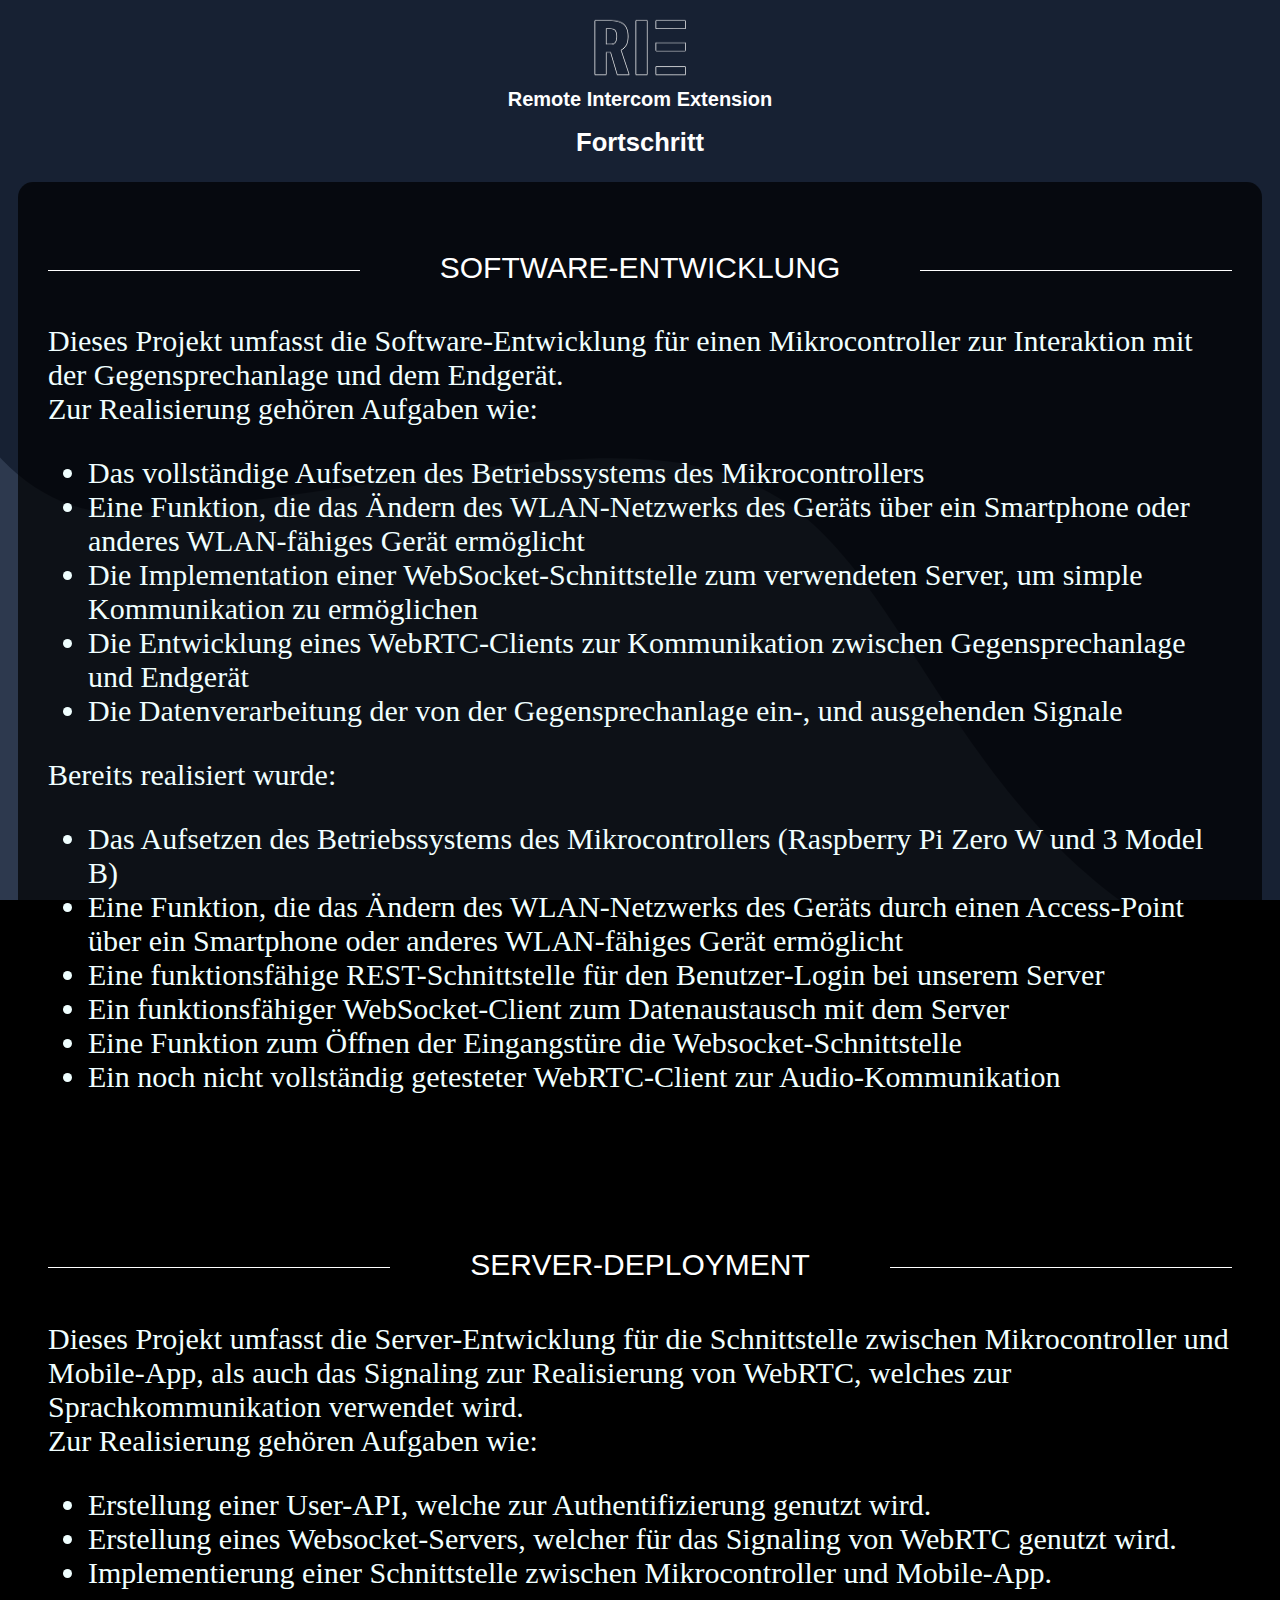
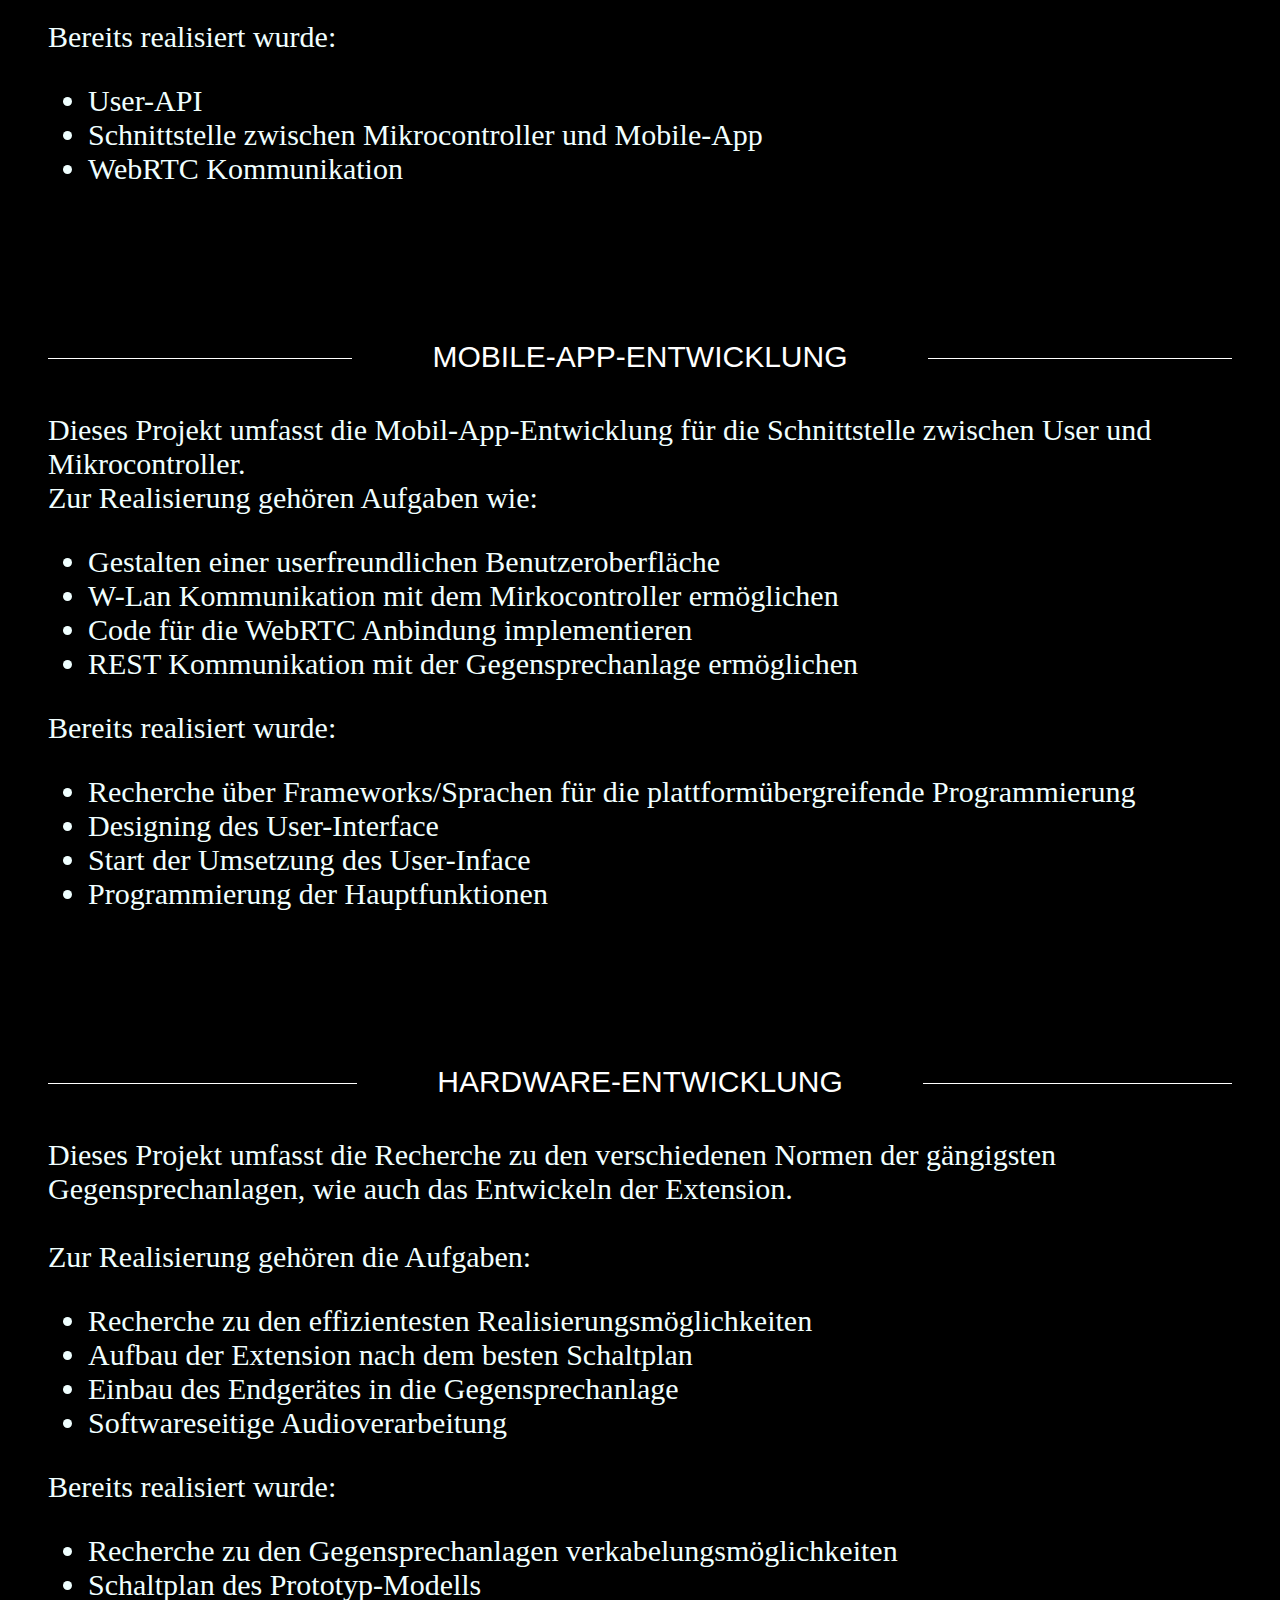
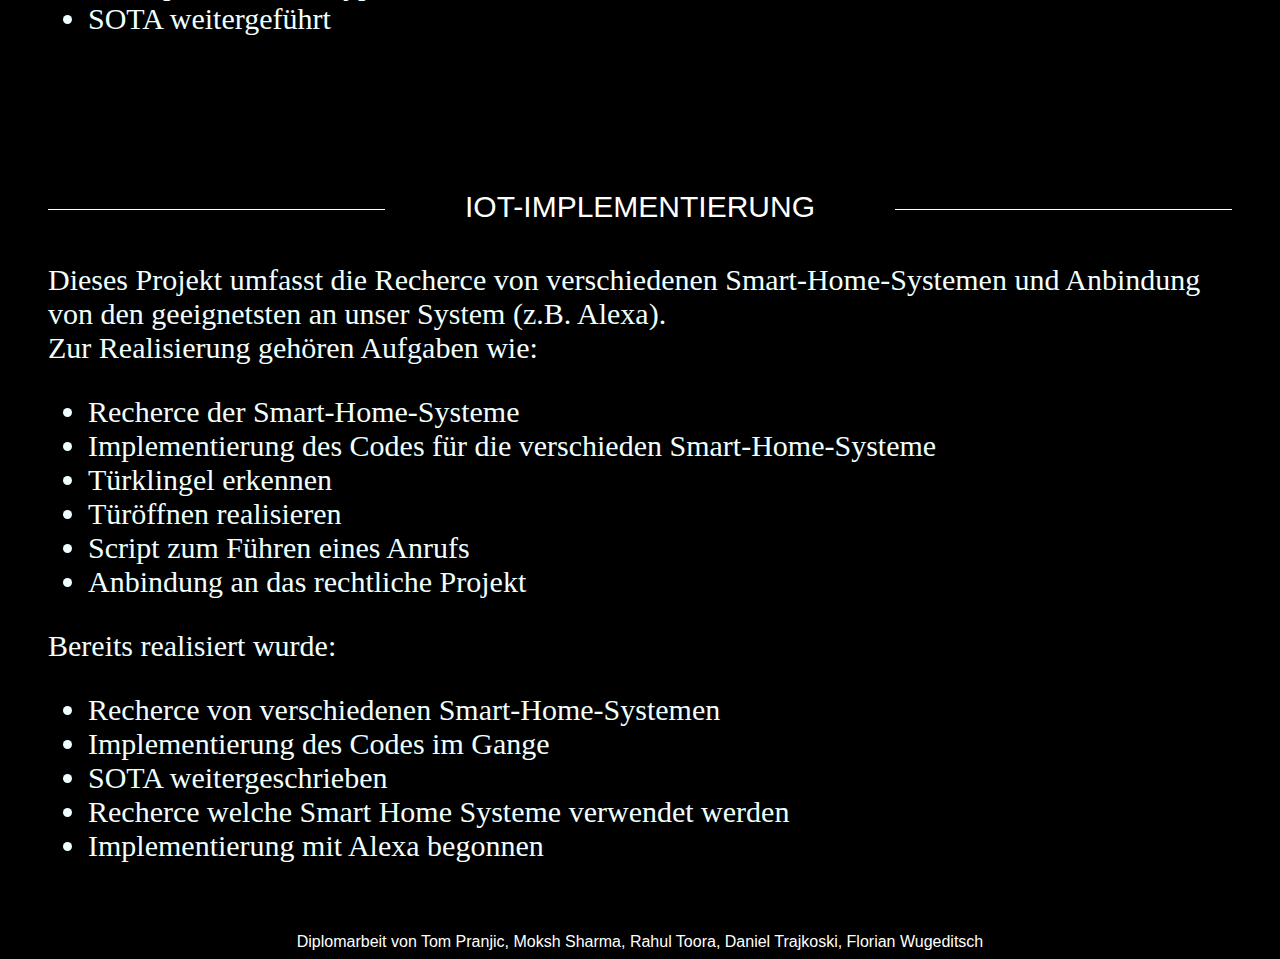
==== fortschritt.html @ 492390e4 "Update fortschritt.html" ====
<!DOCTYPE html>
<html lang="en">
<head>
  <meta charset="UTF-8">
  <meta http-equiv="X-UA-Compatible" content="IE=edge">
  <meta name="viewport" content="width=device-width, initial-scale=1.0">
  <link rel="icon" href="icon.png">
  <link rel="stylesheet" href="fortschritt.css">
  <title>RIE</title>
</head>
<body>
  <img onclick="window.location.href='index.html'" width="100" height="80" class="center" id="LOGO" src="Logo.png" alt="Logo">
  <h1 onclick="window.location.href='index.html'" id="WRITING">Remote Intercom Extension</h1>
  <h1 id="HEADER">Fortschritt</h1>
  <div id="FORTSCHRITT">
    <div class="heading">
      <h1>Software-Entwicklung</h1>
    </div>
    <div style="border-radius: 20px; color:azure">
      Dieses Projekt umfasst die Software-Entwicklung für einen Mikrocontroller zur Interaktion mit der Gegensprechanlage und dem Endgerät.<br>
      Zur Realisierung gehören Aufgaben wie:<br>
      <ul>
        <li>Das vollständige Aufsetzen des Betriebssystems des Mikrocontrollers</li>
        <li>Eine Funktion, die das Ändern des WLAN-Netzwerks des Geräts über ein Smartphone oder anderes WLAN-fähiges Gerät ermöglicht</li>
        <li>Die Implementation einer WebSocket-Schnittstelle zum verwendeten Server, um simple Kommunikation zu ermöglichen</li>
        <li>Die Entwicklung eines WebRTC-Clients zur Kommunikation zwischen Gegensprechanlage und Endgerät</li>
        <li>Die Datenverarbeitung der von der Gegensprechanlage ein-, und ausgehenden Signale</li>
      </ul>Bereits realisiert wurde:<br>
      <ul>
        <li>Das Aufsetzen des Betriebssystems des Mikrocontrollers (Raspberry Pi Zero W und 3 Model B)</li>
        <li>Eine Funktion, die das Ändern des WLAN-Netzwerks des Geräts durch einen Access-Point über ein Smartphone oder anderes WLAN-fähiges Gerät ermöglicht</li>
        <li>Eine funktionsfähige REST-Schnittstelle für den Benutzer-Login bei unserem Server</li>
        <li>Ein funktionsfähiger WebSocket-Client zum Datenaustausch mit dem Server</li>
        <li>Eine Funktion zum Öffnen der Eingangstüre die Websocket-Schnittstelle</li>
        <li>Ein noch nicht vollständig getesteter WebRTC-Client zur Audio-Kommunikation</li>
      </ul>
    </div>
  </div>
  <div id="FORTSCHRITT">
    <div class="heading">
      <h1>Server-Deployment</h1>
    </div>
    <div style="border-radius: 20px;color:azure">
      Dieses Projekt umfasst die Server-Entwicklung für die Schnittstelle zwischen Mikrocontroller und Mobile-App, als auch das Signaling zur Realisierung von WebRTC, welches zur Sprachkommunikation verwendet wird.<br>
      Zur Realisierung gehören Aufgaben wie:<br>
      <ul>
        <li>Erstellung einer User-API, welche zur Authentifizierung genutzt wird.</li>
        <li>Erstellung eines Websocket-Servers, welcher für das Signaling von WebRTC genutzt wird.</li>
        <li>Implementierung einer Schnittstelle zwischen Mikrocontroller und Mobile-App.</li>
      </ul>Bereits realisiert wurde:<br>
      <ul>
        <li>User-API</li>
        <li>Schnittstelle zwischen Mikrocontroller und Mobile-App</li>
        <li>WebRTC Kommunikation</li>
      </ul>
    </div>
  </div>
  <div id="FORTSCHRITT">
    <div class="heading">
      <h1>Mobile-App-Entwicklung</h1>
    </div>
    <div style="border-radius: 20px;color:azure">
      Dieses Projekt umfasst die Mobil-App-Entwicklung für die Schnittstelle zwischen User und Mikrocontroller.<br>
      Zur Realisierung gehören Aufgaben wie:<br>
      <ul>
        <li>Gestalten einer userfreundlichen Benutzeroberfläche</li>
        <li>W-Lan Kommunikation mit dem Mirkocontroller ermöglichen</li>
        <li>Code für die WebRTC Anbindung implementieren</li>
        <li>REST Kommunikation mit der Gegensprechanlage ermöglichen</li>
      </ul>Bereits realisiert wurde:<br>
      <ul>
        <li>Recherche über Frameworks/Sprachen für die plattformübergreifende Programmierung</li>
        <li>Designing des User-Interface</li>
        <li>Start der Umsetzung des User-Inface</li>
        <li>Programmierung der Hauptfunktionen</li>
      </ul>
    </div>
  </div>
  <div id="FORTSCHRITT">
    <div class="heading">
      <h1>Hardware-Entwicklung</h1>
    </div>
    <div style="border-radius: 20px;color:azure">
      Dieses Projekt umfasst die Recherche zu den verschiedenen Normen der gängigsten Gegensprechanlagen, wie auch das Entwickeln der Extension.<br>
      <br>
      Zur Realisierung gehören die Aufgaben:<br>
      <ul>
        <li>Recherche zu den effizientesten Realisierungsmöglichkeiten</li>
        <li>Aufbau der Extension nach dem besten Schaltplan</li>
        <li>Einbau des Endgerätes in die Gegensprechanlage</li>
        <li>Softwareseitige Audioverarbeitung</li>
      </ul>Bereits realisiert wurde:<br>
      <ul>
        <li>Recherche zu den Gegensprechanlagen verkabelungsmöglichkeiten</li>
        <li>Schaltplan des Prototyp-Modells</li>
        <li>SOTA weitergeführt</li>
      </ul>
    </div>
  </div>
  <div id="FORTSCHRITT">
    <div class="heading">
      <h1>IoT-Implementierung</h1>
    </div>
    <div style="border-radius: 20px;color:azure">
      Dieses Projekt umfasst die Recherce von verschiedenen Smart-Home-Systemen und Anbindung von den geeignetsten an unser System (z.B. Alexa).<br>
      Zur Realisierung gehören Aufgaben wie:<br>
      <ul>
        <li>Recherce der Smart-Home-Systeme</li>
        <li>Implementierung des Codes für die verschieden Smart-Home-Systeme</li>
        <li>Türklingel erkennen</li>
        <li>Türöffnen realisieren</li>
        <li>Script zum Führen eines Anrufs</li>
        <li>Anbindung an das rechtliche Projekt</li>
      </ul>Bereits realisiert wurde:<br>
      <ul>
        <li>Recherce von verschiedenen Smart-Home-Systemen</li>
        <li>Implementierung des Codes im Gange</li>
        <li>SOTA weitergeschrieben</li>
        <li>Recherce welche Smart Home Systeme verwendet werden</li>
        <li>Implementierung mit Alexa begonnen</li>
      </ul>
    </div>
  </div>
  <footer style="text-align:center; margin-top:10px; color:white; font-family: Arial, Helvetica, sans-serif;">
    Diplomarbeit von Tom Pranjic, Moksh Sharma, Rahul Toora, Daniel Trajkoski, Florian Wugeditsch
  </footer>
  <script src="team.js"></script>
</body>
</html>
---- fortschritt.css ----
body{
    background-color: black;
    background-image: url('Background.png');
    background-position: center;
    background-attachment: fixed;
}
#FORTSCHRITT{
    scroll-snap-align: start;
    background-color: rgba(0,0,0,0.7);
    border-radius: 15px;
    font-size: 30px;
    margin-top: 25px;
    margin-left: 10px;
    margin-right: 10px;
    margin-bottom: 10px;
    height: auto;
    padding-top: 30px;
    padding-bottom: 30px;
    padding-left: 30px;
    padding-right: 30px;
}
.heading {
    text-transform: uppercase;
    position: relative;
    background: transparent;
}

.heading h1 {
  text-align: center;
  overflow: hidden;
  color: #fff;
  white-space: nowrap;
  text-overflow: ellipsis;
  font: 30px/32px 'Roboto', sans-serif;
    padding: 20px 0;;
    background: url(../images/border.png) no-repeat center;
}
.heading h1:before,
.heading h1:after {
  content: '';
  width: 100%;
  display: inline-block;
  border-bottom: 1px solid;
  height: 0;
  vertical-align: middle;
}
.heading h1:before {
  margin-left: -100%;
  margin-right: 80px;
}
.heading h1:after {
  margin-left: 80px;
  margin-right: -100%;
}
#WRITING{
    color: white;
    font-family: 'Roboto', sans-serif;
    font-size: 20px;
    text-align: center;
    margin: 0;
}
#LOGO{
    display: block;
    margin-left: auto;
    margin-right: auto;
}
#HEADER{
    font-size: 2vw;
    font-family: Arial, Helvetica, sans-serif;
    color: white;
    text-align: center;

}
#WRAPPER{
    width: 55%;
    height: 100%;
    overflow: hidden;
}
#INNERBOX{
    background-color: rgb(0, 0, 0, 0.7);
    border-radius: 5vw;
    border-color: lightblue;
    font-size: 2vw;
    margin-left: 5vw;
    margin-right: 5vw;
    color: white;
    font-family: Arial, Helvetica, sans-serif;
    height: 30vw;
}
#TOM{
    background-color: rgb(0, 0, 0, 0.7);
    border-radius: 7vw;
    border-color: lightblue;
    font-size: 2vw;
    margin-left: 10vw;
    margin-right: 10vw;
    color: white;
    font-family: Arial, Helvetica, sans-serif;
    height: 7vw;
}
#TOMS{
    background-color: rgb(0, 0, 0, 0.7);
    border-radius: 7vw;
    border-color: lightblue;
    font-size: 2vw;
    margin-left: 10vw;
    margin-right: 10vw;
    color: white;
    font-family: Arial, Helvetica, sans-serif;
    height: 40vw;
}
#INNERTEXT{
    border-color: lightblue;
    font-size: 1.5vw;
    margin-left: 5vw;
    margin-right: 5vw;
    color: white;
    font-family: Arial, Helvetica, sans-serif;
    padding-left: 23px;
    padding-right: 23px;
    padding-top: 0px;
}
#MOKSH{
    background-color: rgb(0, 0, 0, 0.7);
    border-radius: 7vw;
    border-color: lightblue;
    font-size: 2vw;
    margin-left: 10vw;
    margin-right: 10vw;
    color: white;
    font-family: Arial, Helvetica, sans-serif;
    height: 7vw;
}
#MOKSHS{
    background-color: rgb(0, 0, 0, 0.7);
    border-radius: 7vw;
    border-color: lightblue;
    font-size: 2vw;
    margin-left: 10vw;
    margin-right: 10vw;
    color: white;
    font-family: Arial, Helvetica, sans-serif;
    height: 40vw;
}
#RAHUL{
    background-color: rgb(0, 0, 0, 0.7);
    border-radius: 7vw;
    border-color: lightblue;
    font-size: 2vw;
    margin-left: 10vw;
    margin-right: 10vw;
    color: white;
    font-family: Arial, Helvetica, sans-serif;
    height: 7vw;
}
#RAHULS{
    background-color: rgb(0, 0, 0, 0.7);
    border-radius: 7vw;
    border-color: lightblue;
    font-size: 2vw;
    margin-left: 10vw;
    margin-right: 10vw;
    color: white;
    font-family: Arial, Helvetica, sans-serif;
    height: 40vw;
}
#DANIEL{
    background-color: rgb(0, 0, 0, 0.7);
    border-radius: 7vw;
    border-color: lightblue;
    font-size: 2vw;
    margin-left: 10vw;
    margin-right: 10vw;
    color: white;
    font-family: Arial, Helvetica, sans-serif;
    height: 7vw;
}
#DANIELS{
    background-color: rgb(0, 0, 0, 0.7);
    border-radius: 7vw;
    border-color: lightblue;
    font-size: 2vw;
    margin-left: 10vw;
    margin-right: 10vw;
    color: white;
    font-family: Arial, Helvetica, sans-serif;
    height: 40vw;
}
#FLORIAN{
    background-color: rgb(0, 0, 0, 0.7);
    border-radius: 7vw;
    border-color: lightblue;
    font-size: 2vw;
    margin-left: 10vw;
    margin-right: 10vw;
    color: white;
    font-family: Arial, Helvetica, sans-serif;
    height: 7vw;
}
#FLORIANS{
    background-color: rgb(0, 0, 0, 0.7);
    border-radius: 7vw;
    border-color: lightblue;
    font-size: 2vw;
    margin-left: 10vw;
    margin-right: 10vw;
    color: white;
    font-family: Arial, Helvetica, sans-serif;
    height: 45vw;
}
#TOMIMG{    
    width: 7vw;
    height: 7vw;    
    float: left;
}
h3{
    font-size: 1.8vw;
}
.container{
    font-size: 1.5vw;
}
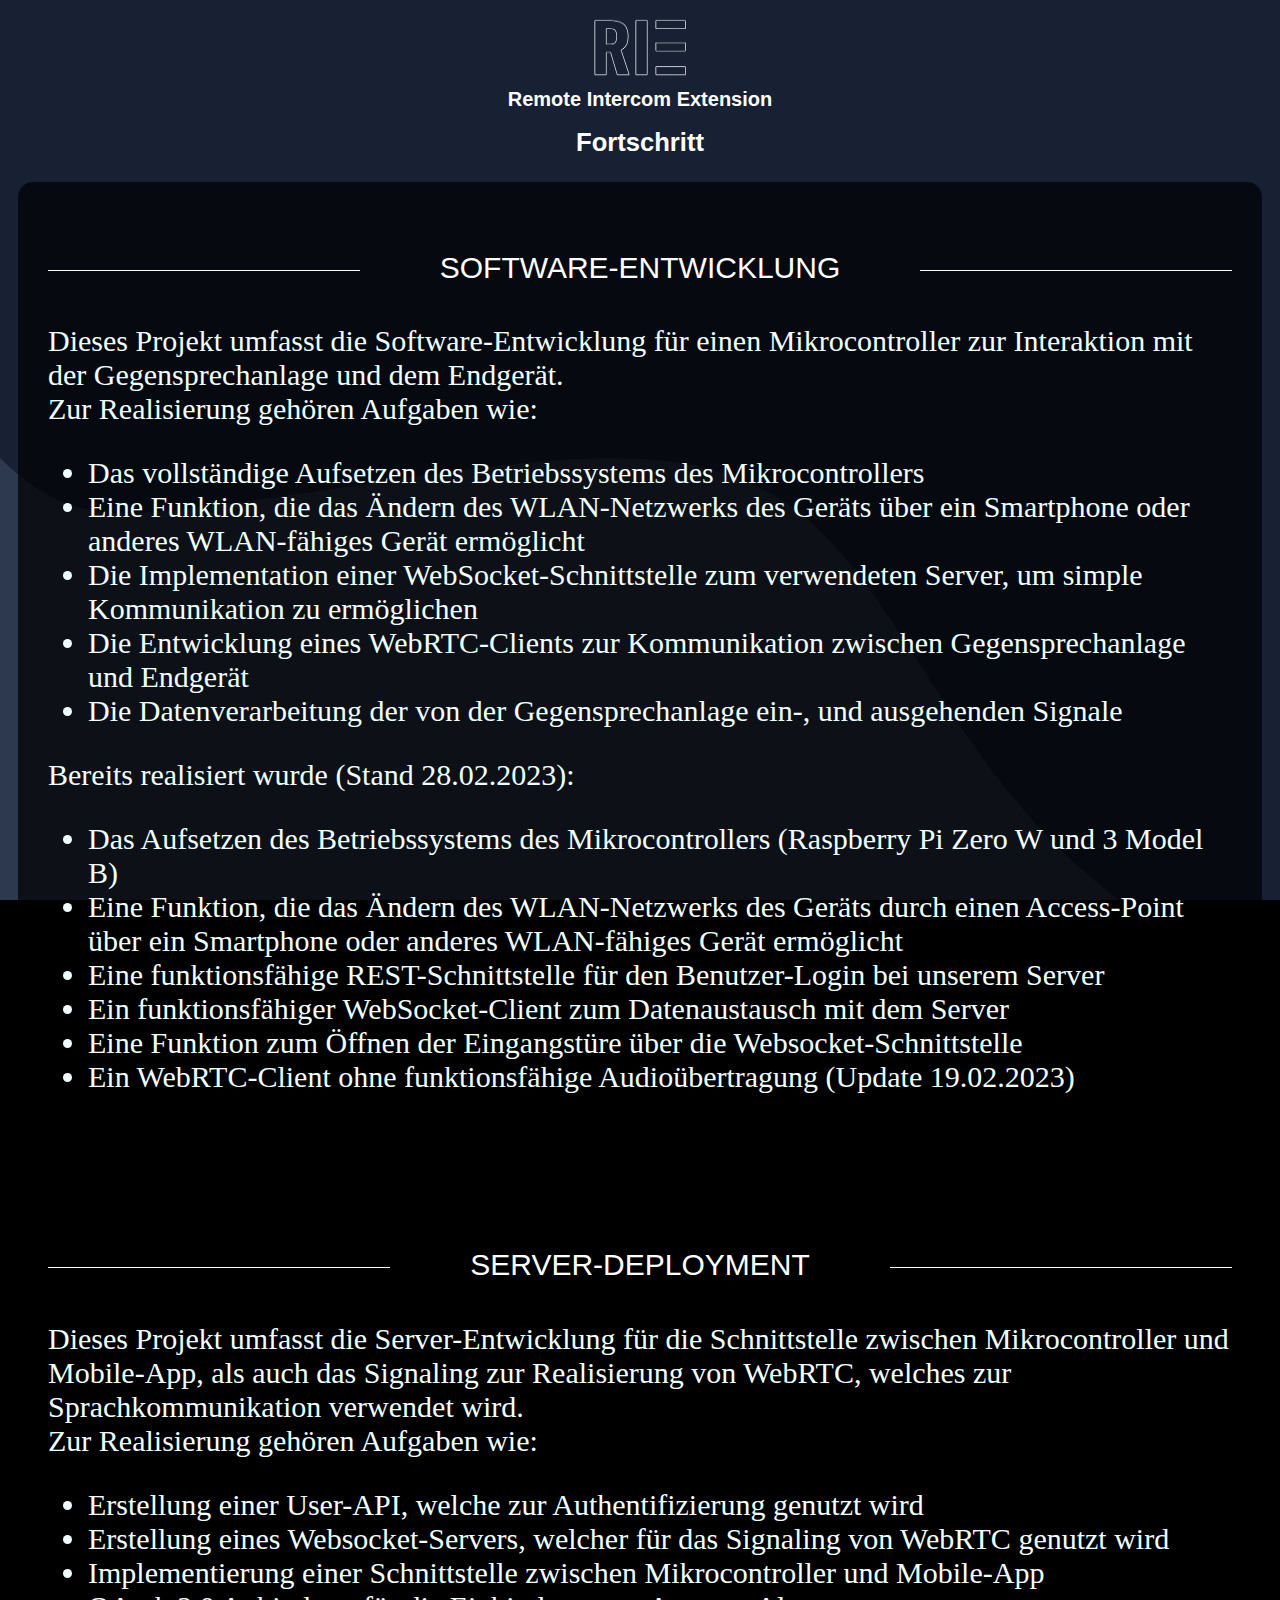
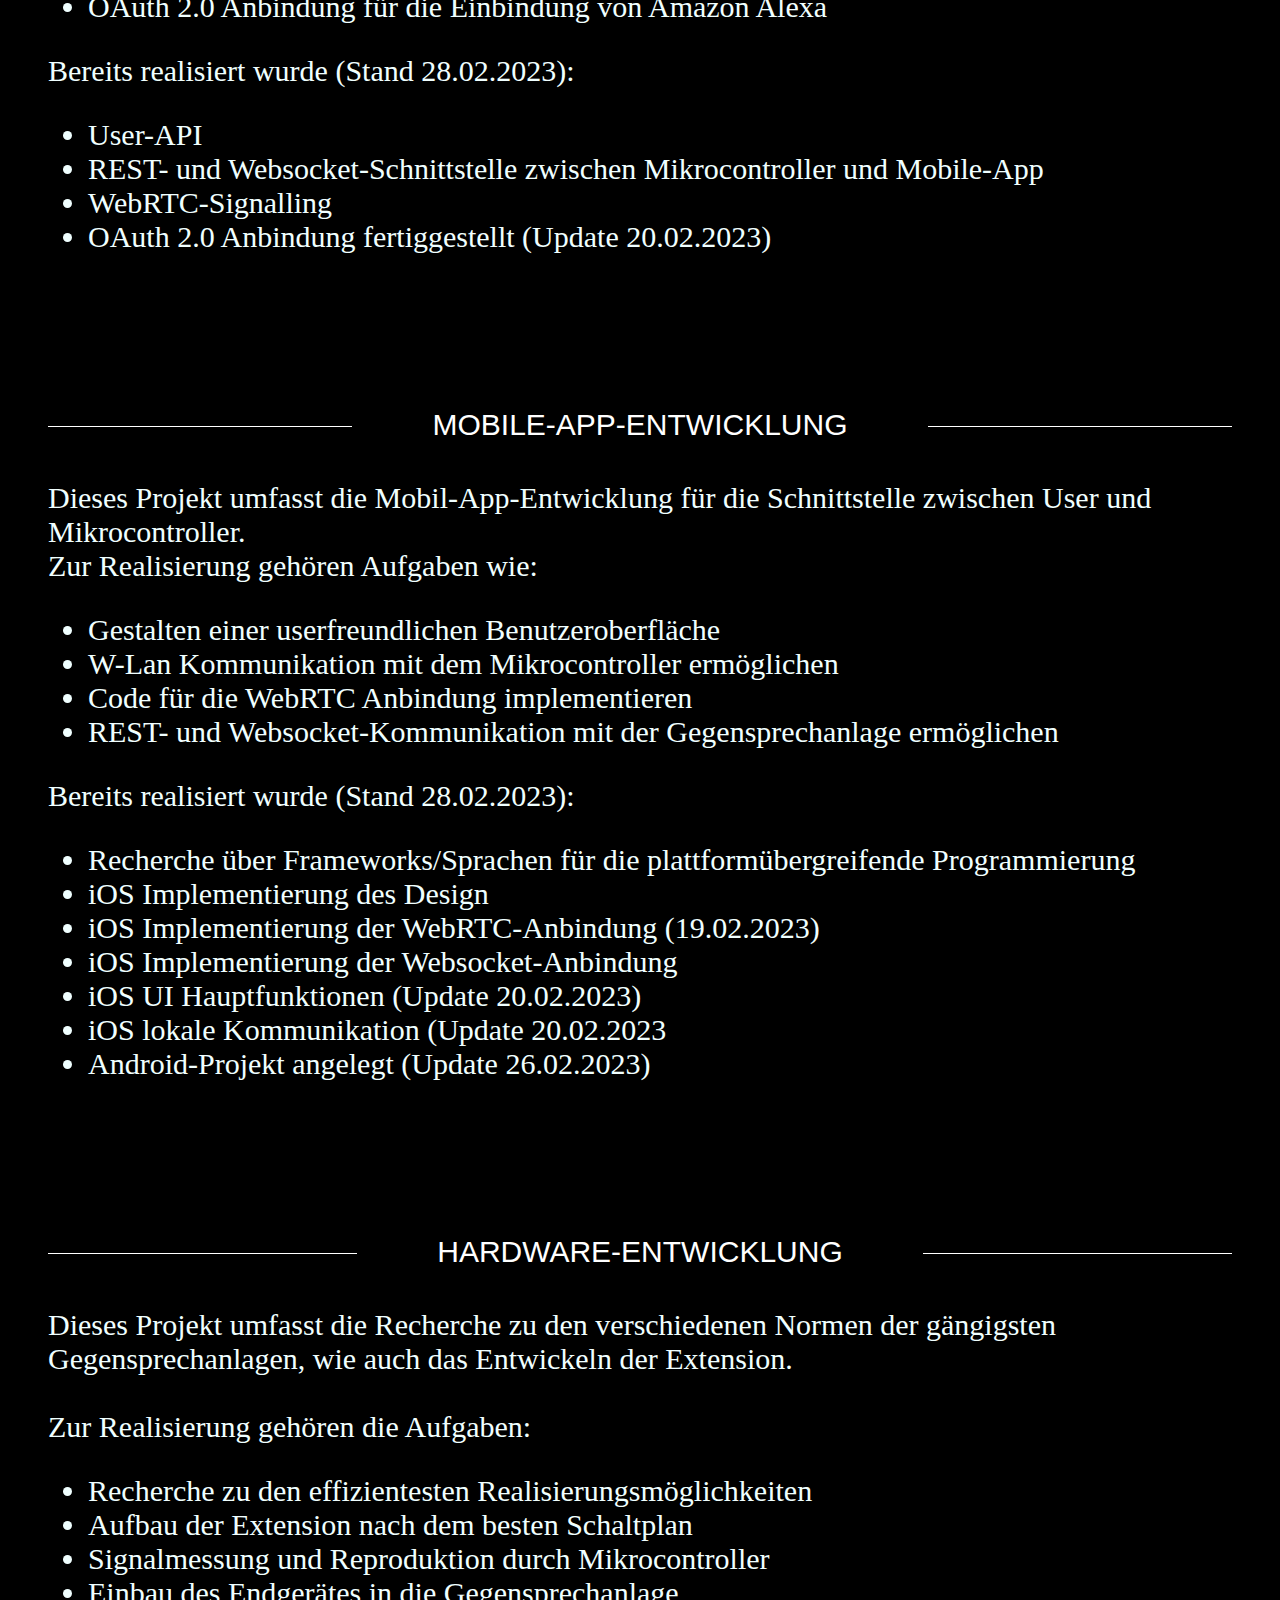
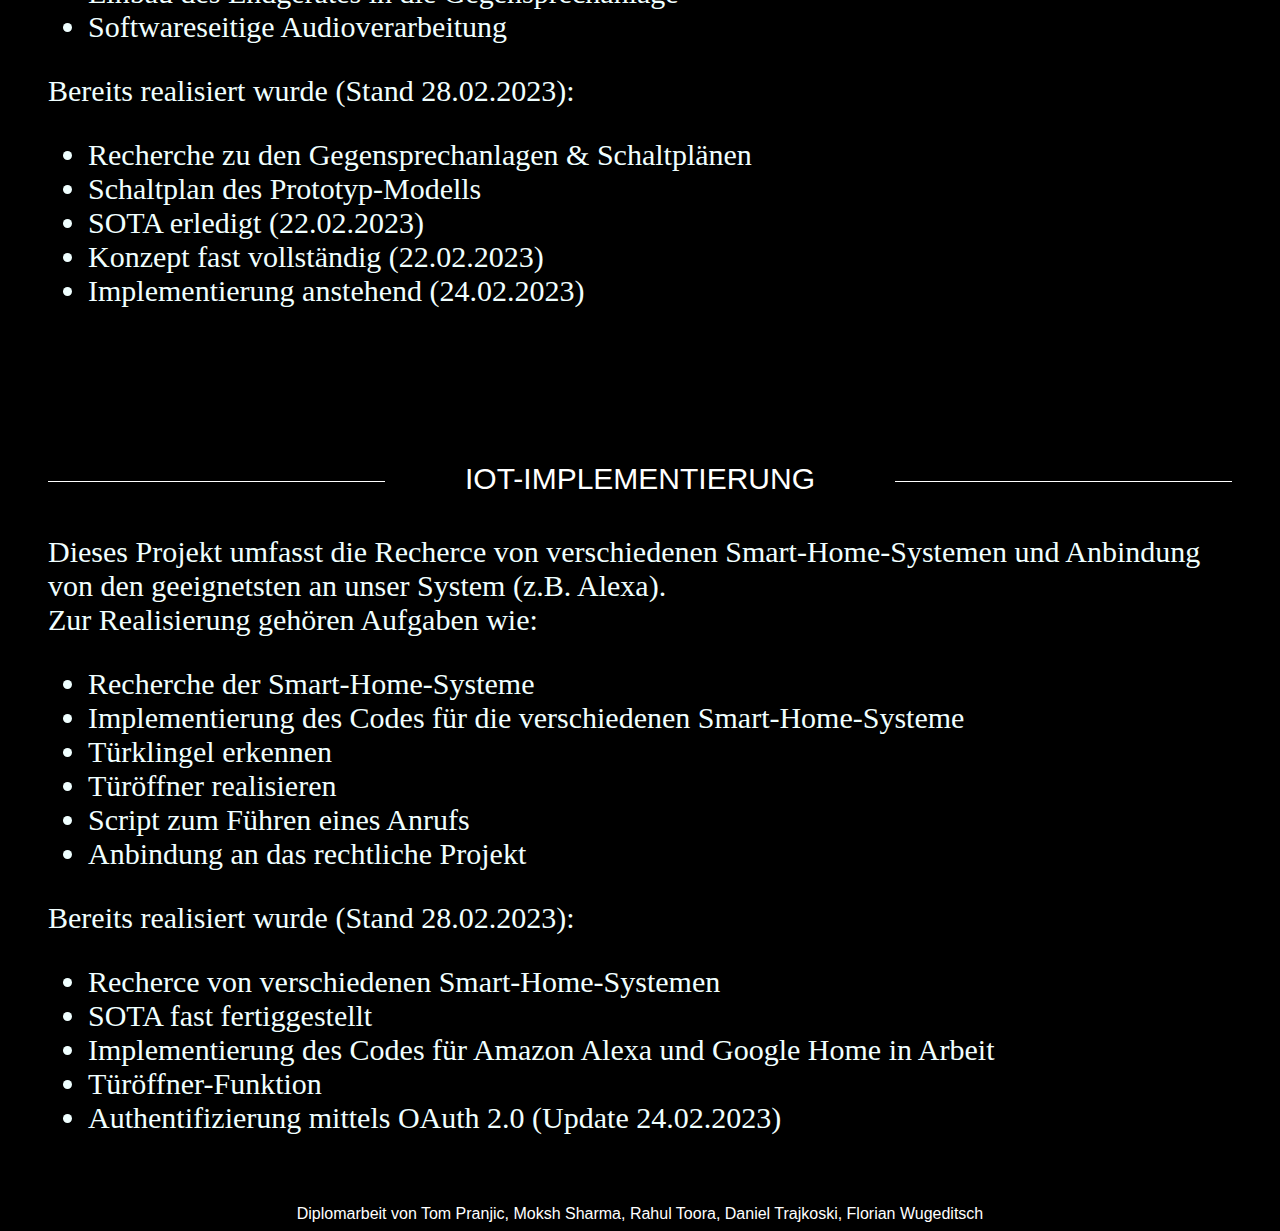
==== commit d7eca865: "Add files via upload" ====
--- a/fortschritt.html
+++ b/fortschritt.html
@@ -25,14 +25,14 @@
         <li>Die Implementation einer WebSocket-Schnittstelle zum verwendeten Server, um simple Kommunikation zu ermöglichen</li>
         <li>Die Entwicklung eines WebRTC-Clients zur Kommunikation zwischen Gegensprechanlage und Endgerät</li>
         <li>Die Datenverarbeitung der von der Gegensprechanlage ein-, und ausgehenden Signale</li>
-      </ul>Bereits realisiert wurde:<br>
+      </ul>Bereits realisiert wurde (Stand 28.02.2023):<br>
       <ul>
         <li>Das Aufsetzen des Betriebssystems des Mikrocontrollers (Raspberry Pi Zero W und 3 Model B)</li>
         <li>Eine Funktion, die das Ändern des WLAN-Netzwerks des Geräts durch einen Access-Point über ein Smartphone oder anderes WLAN-fähiges Gerät ermöglicht</li>
         <li>Eine funktionsfähige REST-Schnittstelle für den Benutzer-Login bei unserem Server</li>
         <li>Ein funktionsfähiger WebSocket-Client zum Datenaustausch mit dem Server</li>
-        <li>Eine Funktion zum Öffnen der Eingangstüre die Websocket-Schnittstelle</li>
-        <li>Ein noch nicht vollständig getesteter WebRTC-Client zur Audio-Kommunikation</li>
+        <li>Eine Funktion zum Öffnen der Eingangstüre über die Websocket-Schnittstelle</li>
+        <li>Ein WebRTC-Client ohne funktionsfähige Audioübertragung (Update 19.02.2023)</li>
       </ul>
     </div>
   </div>
@@ -44,14 +44,16 @@
       Dieses Projekt umfasst die Server-Entwicklung für die Schnittstelle zwischen Mikrocontroller und Mobile-App, als auch das Signaling zur Realisierung von WebRTC, welches zur Sprachkommunikation verwendet wird.<br>
       Zur Realisierung gehören Aufgaben wie:<br>
       <ul>
-        <li>Erstellung einer User-API, welche zur Authentifizierung genutzt wird.</li>
-        <li>Erstellung eines Websocket-Servers, welcher für das Signaling von WebRTC genutzt wird.</li>
-        <li>Implementierung einer Schnittstelle zwischen Mikrocontroller und Mobile-App.</li>
-      </ul>Bereits realisiert wurde:<br>
+        <li>Erstellung einer User-API, welche zur Authentifizierung genutzt wird</li>
+        <li>Erstellung eines Websocket-Servers, welcher für das Signaling von WebRTC genutzt wird</li>
+        <li>Implementierung einer Schnittstelle zwischen Mikrocontroller und Mobile-App</li>
+		<li>OAuth 2.0 Anbindung für die Einbindung von Amazon Alexa</li>
+      </ul>Bereits realisiert wurde (Stand 28.02.2023):<br>
       <ul>
         <li>User-API</li>
-        <li>Schnittstelle zwischen Mikrocontroller und Mobile-App</li>
-        <li>WebRTC Kommunikation</li>
+        <li>REST- und Websocket-Schnittstelle zwischen Mikrocontroller und Mobile-App</li>
+        <li>WebRTC-Signalling</li>
+		<li>OAuth 2.0 Anbindung fertiggestellt (Update 20.02.2023)</li>
       </ul>
     </div>
   </div>
@@ -64,15 +66,18 @@
       Zur Realisierung gehören Aufgaben wie:<br>
       <ul>
         <li>Gestalten einer userfreundlichen Benutzeroberfläche</li>
-        <li>W-Lan Kommunikation mit dem Mirkocontroller ermöglichen</li>
+        <li>W-Lan Kommunikation mit dem Mikrocontroller ermöglichen</li>
         <li>Code für die WebRTC Anbindung implementieren</li>
-        <li>REST Kommunikation mit der Gegensprechanlage ermöglichen</li>
-      </ul>Bereits realisiert wurde:<br>
+        <li>REST- und Websocket-Kommunikation mit der Gegensprechanlage ermöglichen</li>
+      </ul>Bereits realisiert wurde (Stand 28.02.2023):<br>
       <ul>
         <li>Recherche über Frameworks/Sprachen für die plattformübergreifende Programmierung</li>
-        <li>Designing des User-Interface</li>
-        <li>Start der Umsetzung des User-Inface</li>
-        <li>Programmierung der Hauptfunktionen</li>
+        <li>iOS Implementierung des Design</li>
+		<li>iOS Implementierung der WebRTC-Anbindung (19.02.2023)</li>
+		<li>iOS Implementierung der Websocket-Anbindung</li>
+		<li>iOS UI Hauptfunktionen (Update 20.02.2023)</li>
+		<li>iOS lokale Kommunikation (Update 20.02.2023</li>
+		<li>Android-Projekt angelegt (Update 26.02.2023)</li>
       </ul>
     </div>
   </div>
@@ -87,13 +92,16 @@
       <ul>
         <li>Recherche zu den effizientesten Realisierungsmöglichkeiten</li>
         <li>Aufbau der Extension nach dem besten Schaltplan</li>
+		<li>Signalmessung und Reproduktion durch Mikrocontroller</li>
         <li>Einbau des Endgerätes in die Gegensprechanlage</li>
         <li>Softwareseitige Audioverarbeitung</li>
-      </ul>Bereits realisiert wurde:<br>
+      </ul>Bereits realisiert wurde (Stand 28.02.2023):<br>
       <ul>
-        <li>Recherche zu den Gegensprechanlagen verkabelungsmöglichkeiten</li>
+        <li>Recherche zu den Gegensprechanlagen & Schaltplänen</li>
         <li>Schaltplan des Prototyp-Modells</li>
-        <li>SOTA weitergeführt</li>
+        <li>SOTA erledigt (22.02.2023)</li>
+		<li>Konzept fast vollständig (22.02.2023)</li>
+		<li>Implementierung anstehend (24.02.2023)</li>
       </ul>
     </div>
   </div>
@@ -105,19 +113,19 @@
       Dieses Projekt umfasst die Recherce von verschiedenen Smart-Home-Systemen und Anbindung von den geeignetsten an unser System (z.B. Alexa).<br>
       Zur Realisierung gehören Aufgaben wie:<br>
       <ul>
-        <li>Recherce der Smart-Home-Systeme</li>
-        <li>Implementierung des Codes für die verschieden Smart-Home-Systeme</li>
+        <li>Recherche der Smart-Home-Systeme</li>
+        <li>Implementierung des Codes für die verschiedenen Smart-Home-Systeme</li>
         <li>Türklingel erkennen</li>
-        <li>Türöffnen realisieren</li>
+        <li>Türöffner realisieren</li>
         <li>Script zum Führen eines Anrufs</li>
         <li>Anbindung an das rechtliche Projekt</li>
-      </ul>Bereits realisiert wurde:<br>
+      </ul>Bereits realisiert wurde (Stand 28.02.2023):<br>
       <ul>
         <li>Recherce von verschiedenen Smart-Home-Systemen</li>
-        <li>Implementierung des Codes im Gange</li>
-        <li>SOTA weitergeschrieben</li>
-        <li>Recherce welche Smart Home Systeme verwendet werden</li>
-        <li>Implementierung mit Alexa begonnen</li>
+        <li>SOTA fast fertiggestellt</li>
+		<li>Implementierung des Codes für Amazon Alexa und Google Home in Arbeit</li>
+		<li>Türöffner-Funktion</li>
+		<li>Authentifizierung mittels OAuth 2.0 (Update 24.02.2023)</li>
       </ul>
     </div>
   </div>
